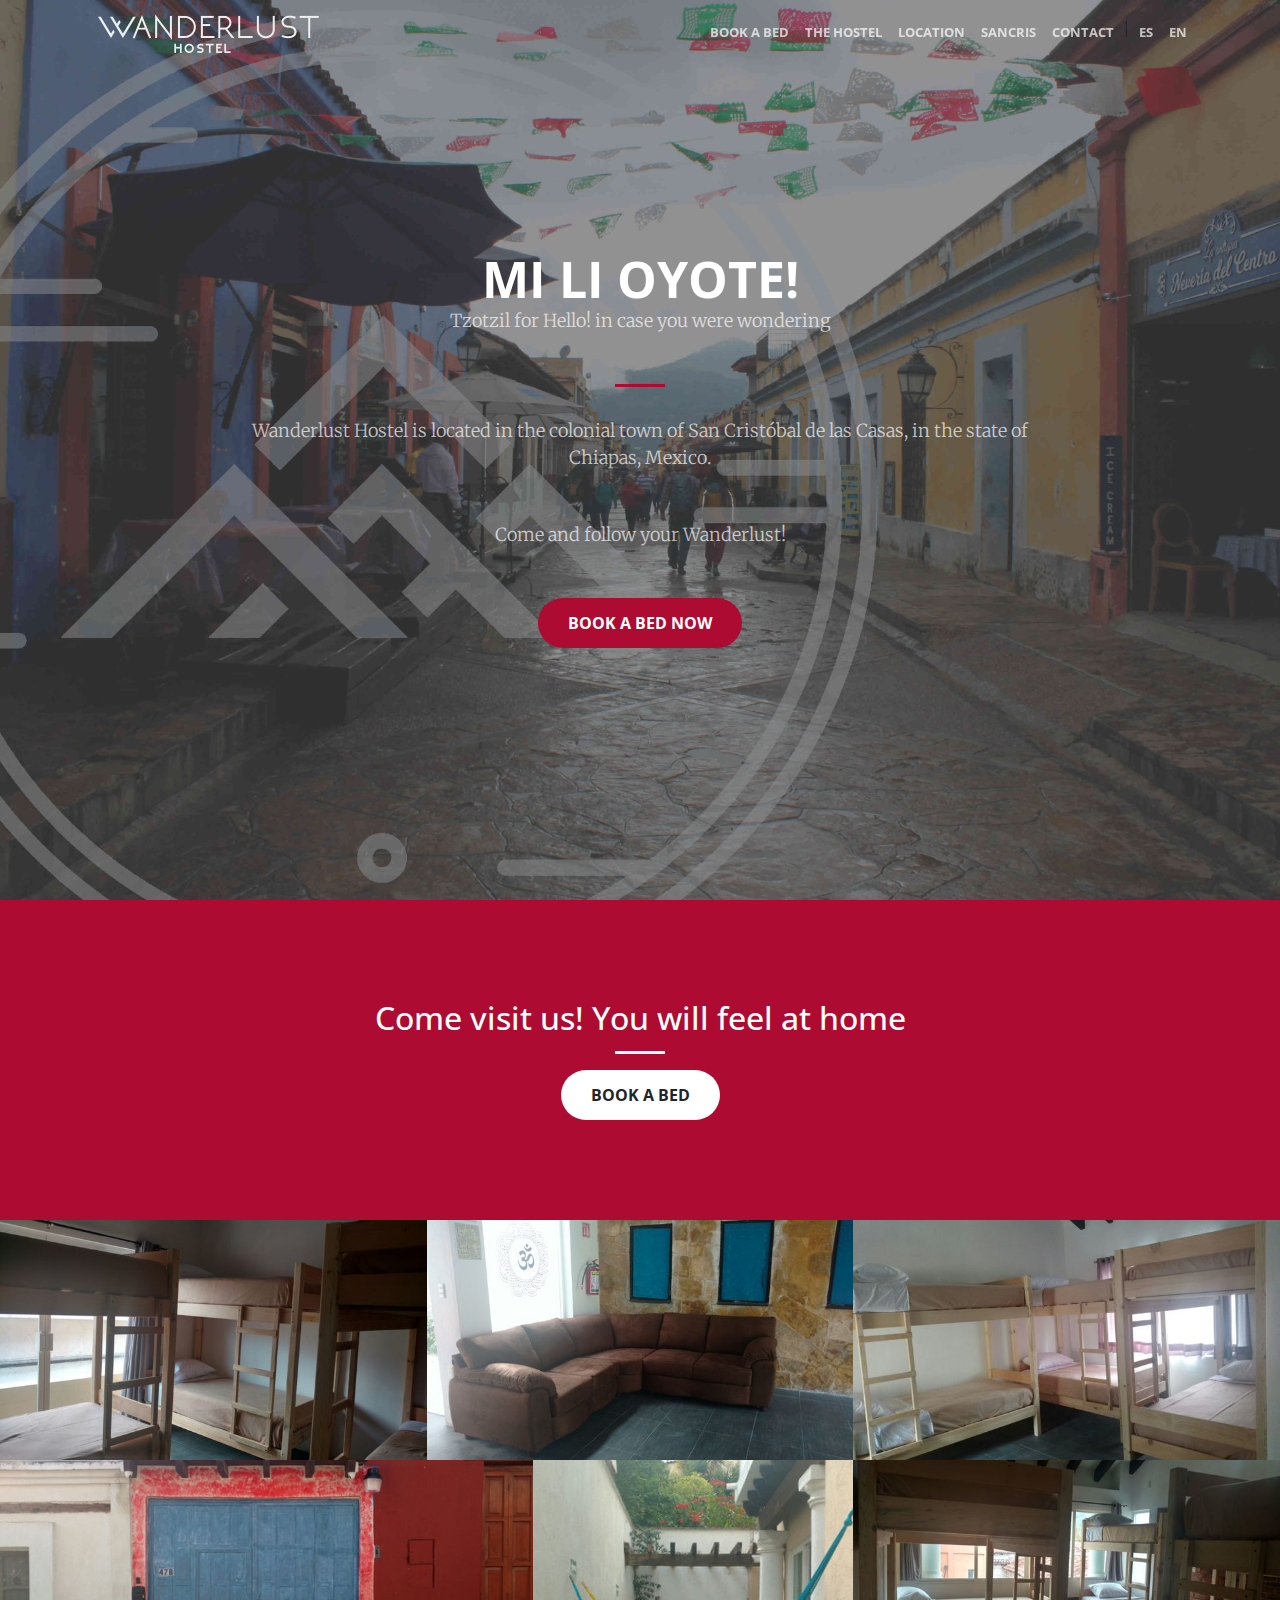
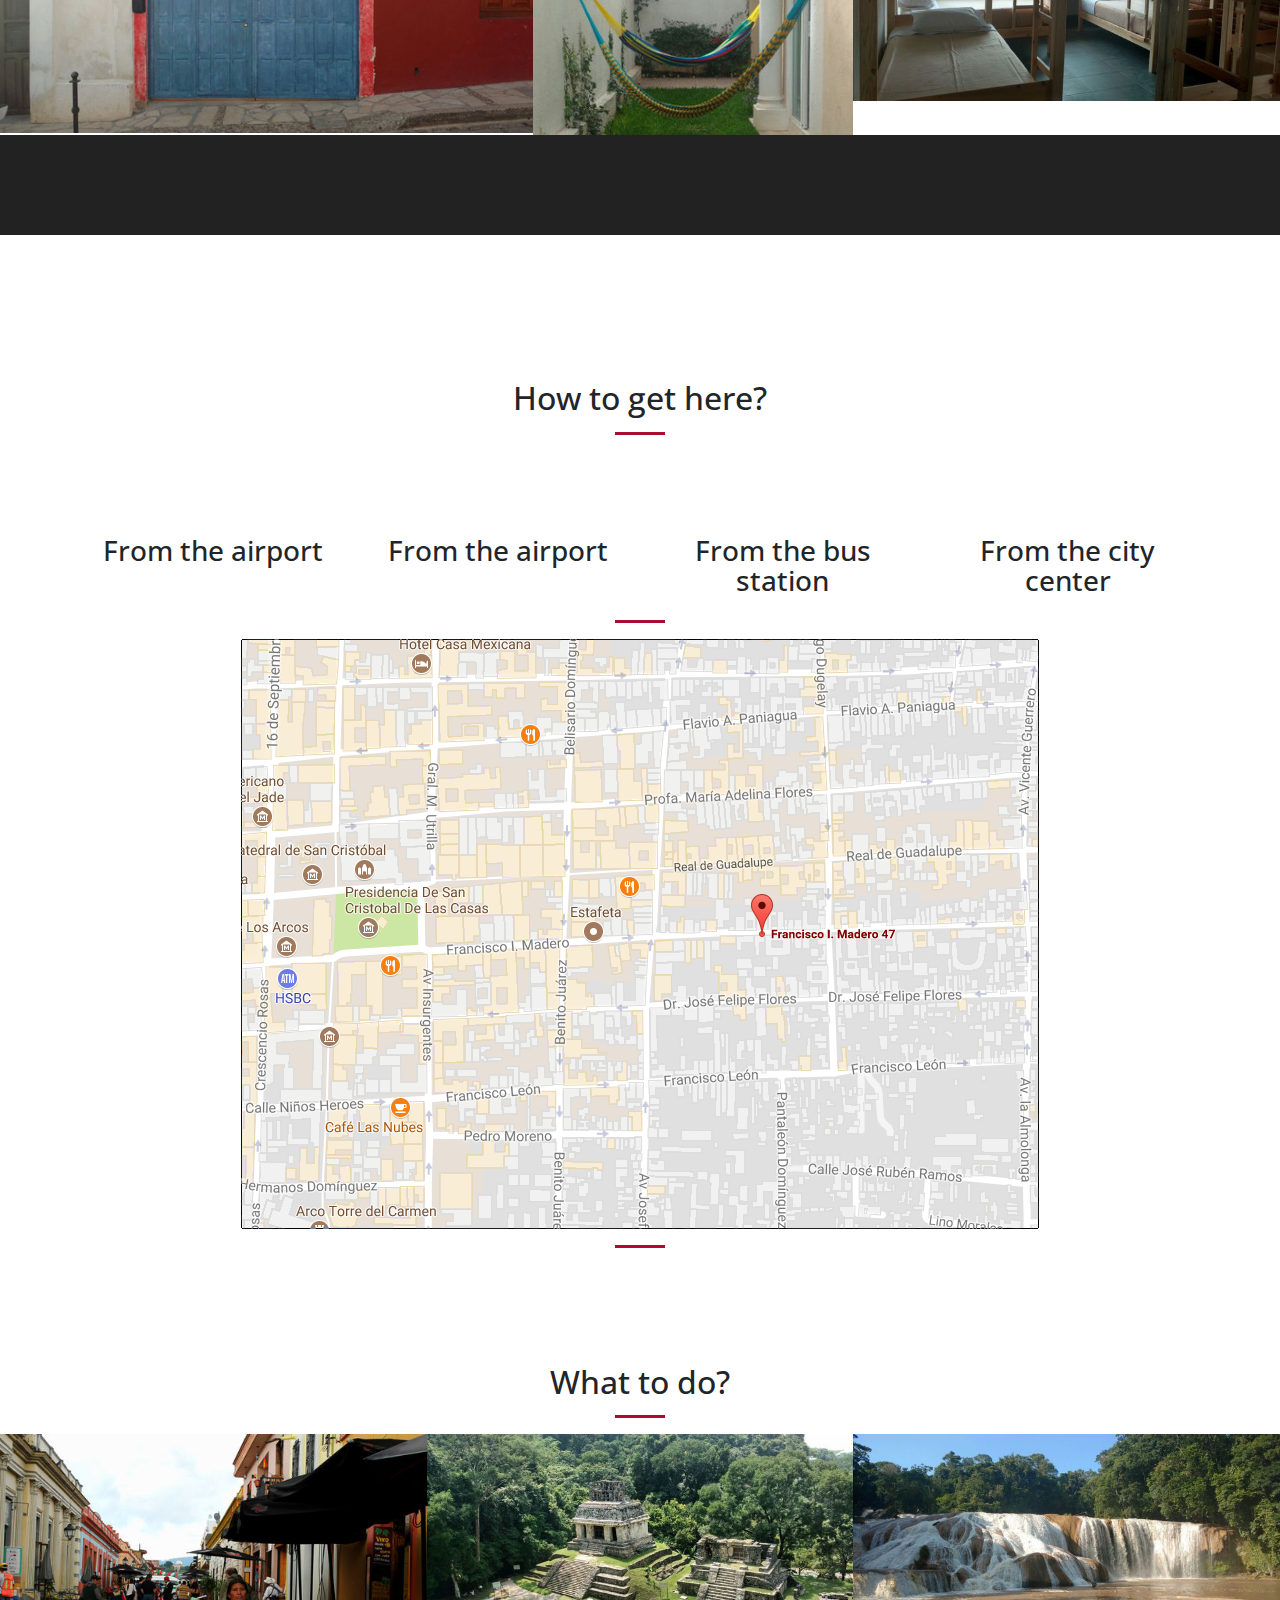
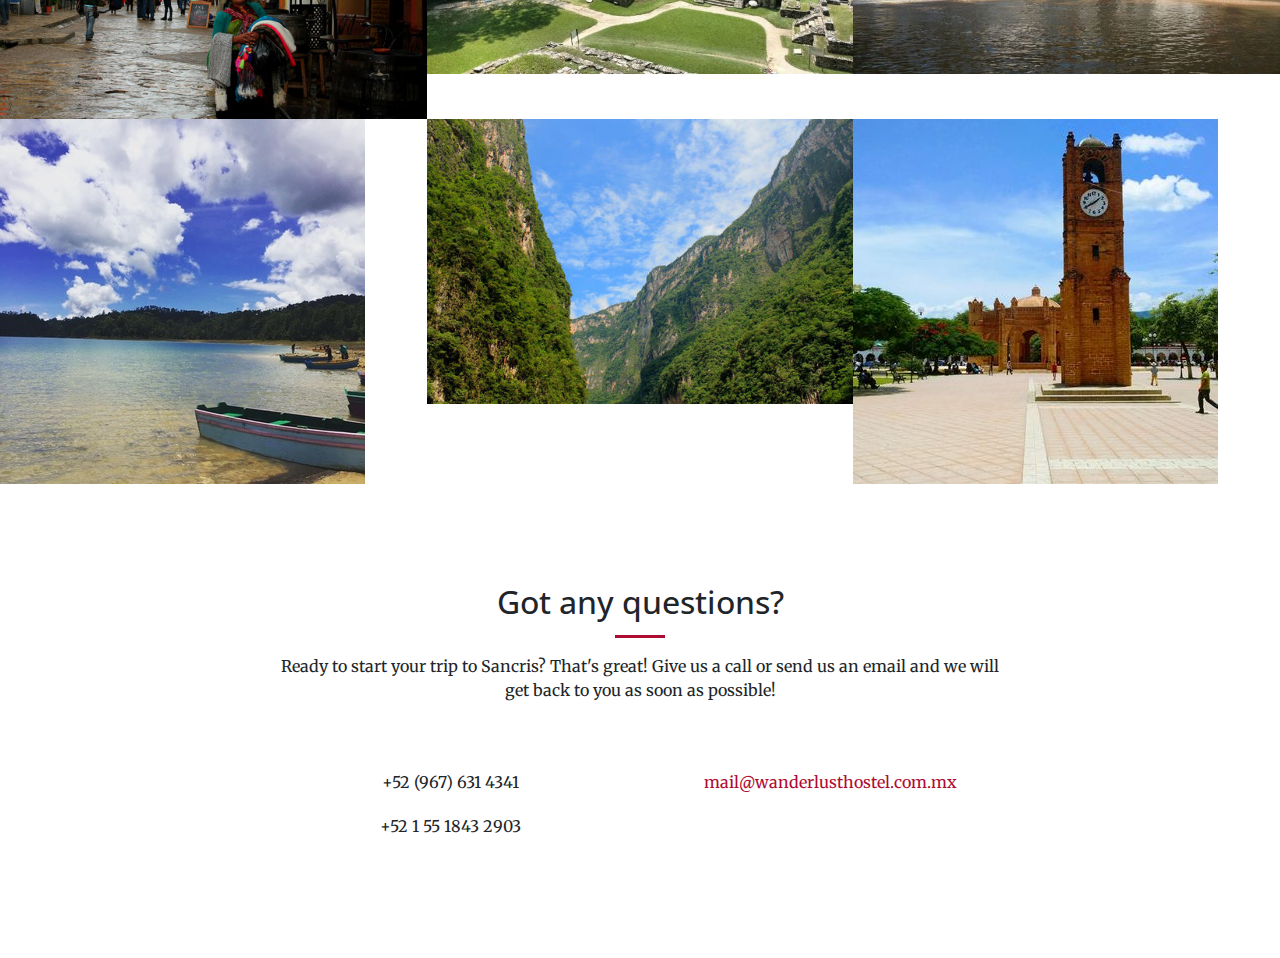
==== index.html @ d8a04271 "cha" ====
<!DOCTYPE html>
<html lang="en">

  <head>

    <meta charset="utf-8">
    <meta name="viewport" content="width=device-width, initial-scale=1, shrink-to-fit=no">
    <meta name="description" content="">
    <meta name="author" content="">

    <title>Wanderlust Hostel, San Cristobal de las Casas</title>

    <!-- Custom styles for this template -->
    <link href="css/bootsplash.css" rel="stylesheet">

  </head>

  <body>
	  <!--p><img src="img/logo_wanderlust-red.png"></p-->
	  <div></div>

  </body>

	<script>

var userLang = navigator.language || navigator.userLanguage; 

if (userLang.includes("en")){
	window.location = "en";
}else{
	window.location = "es";
}

	</script>

</html>
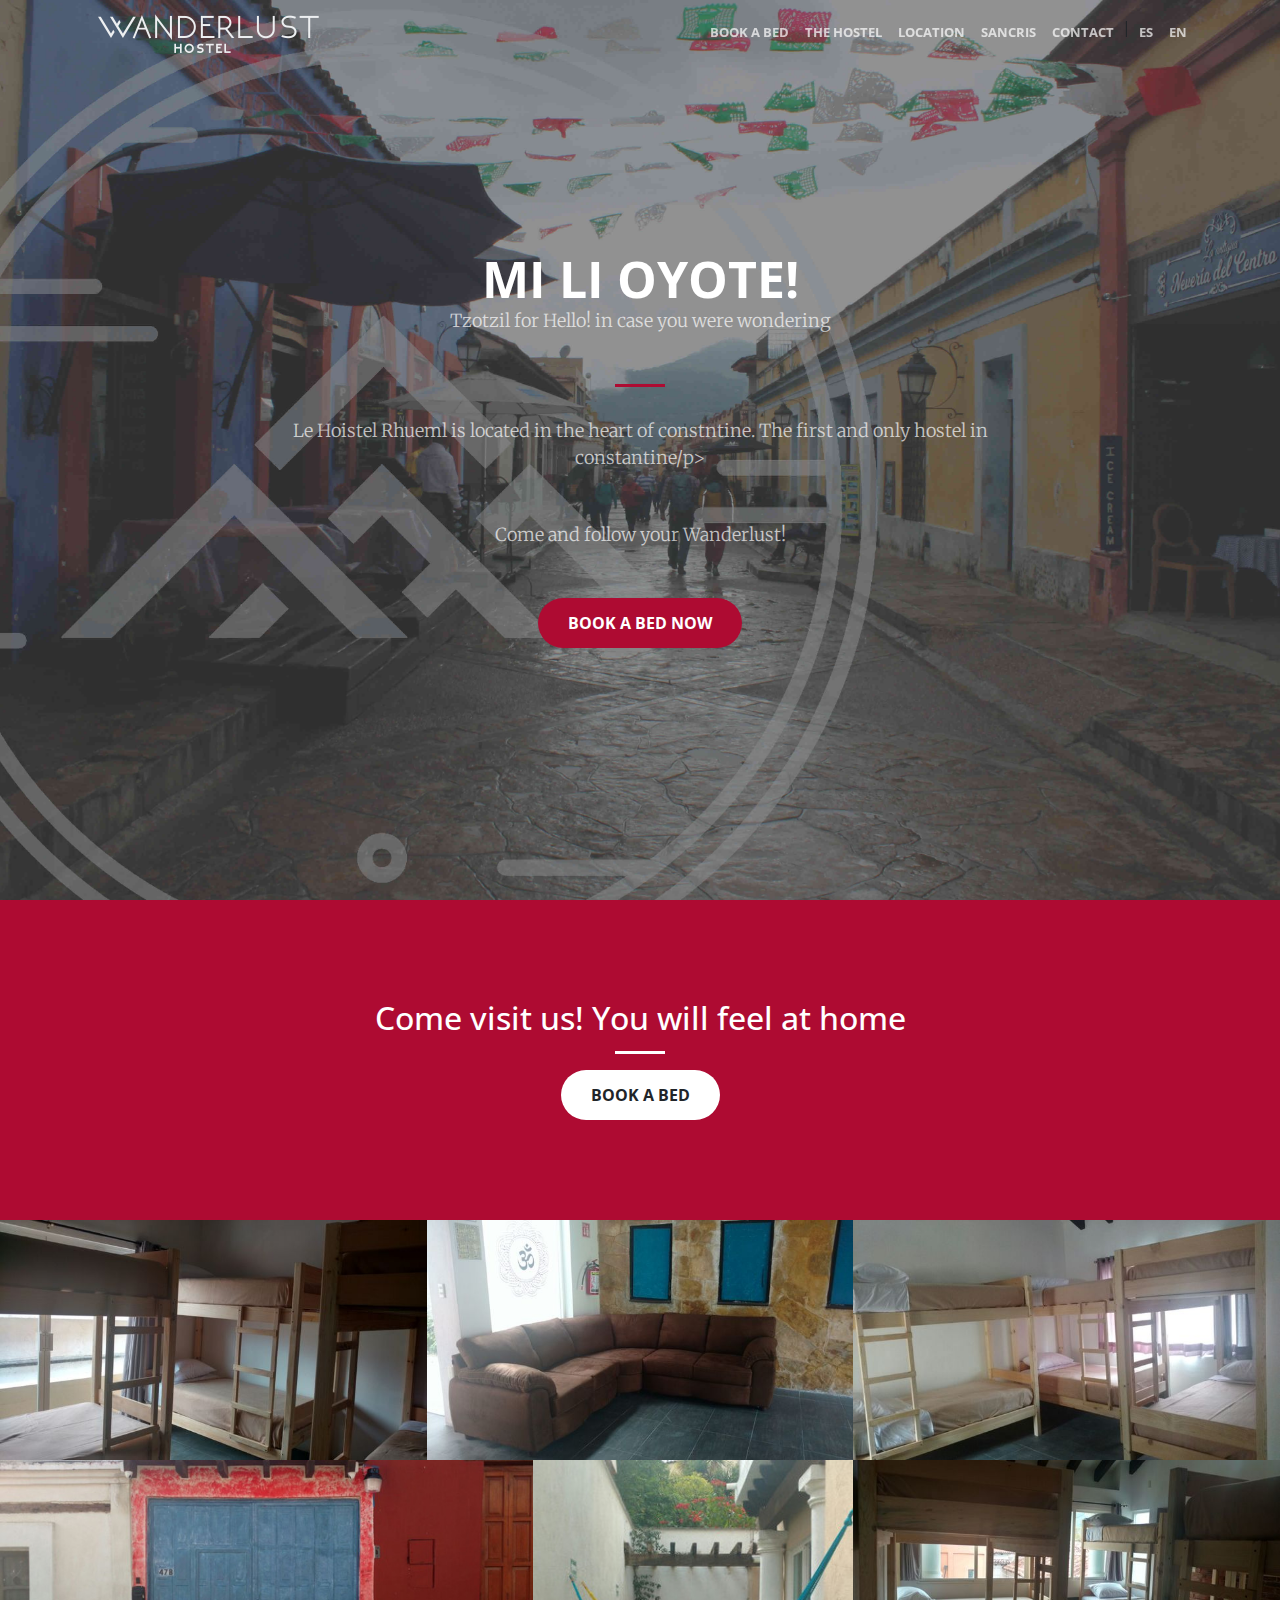
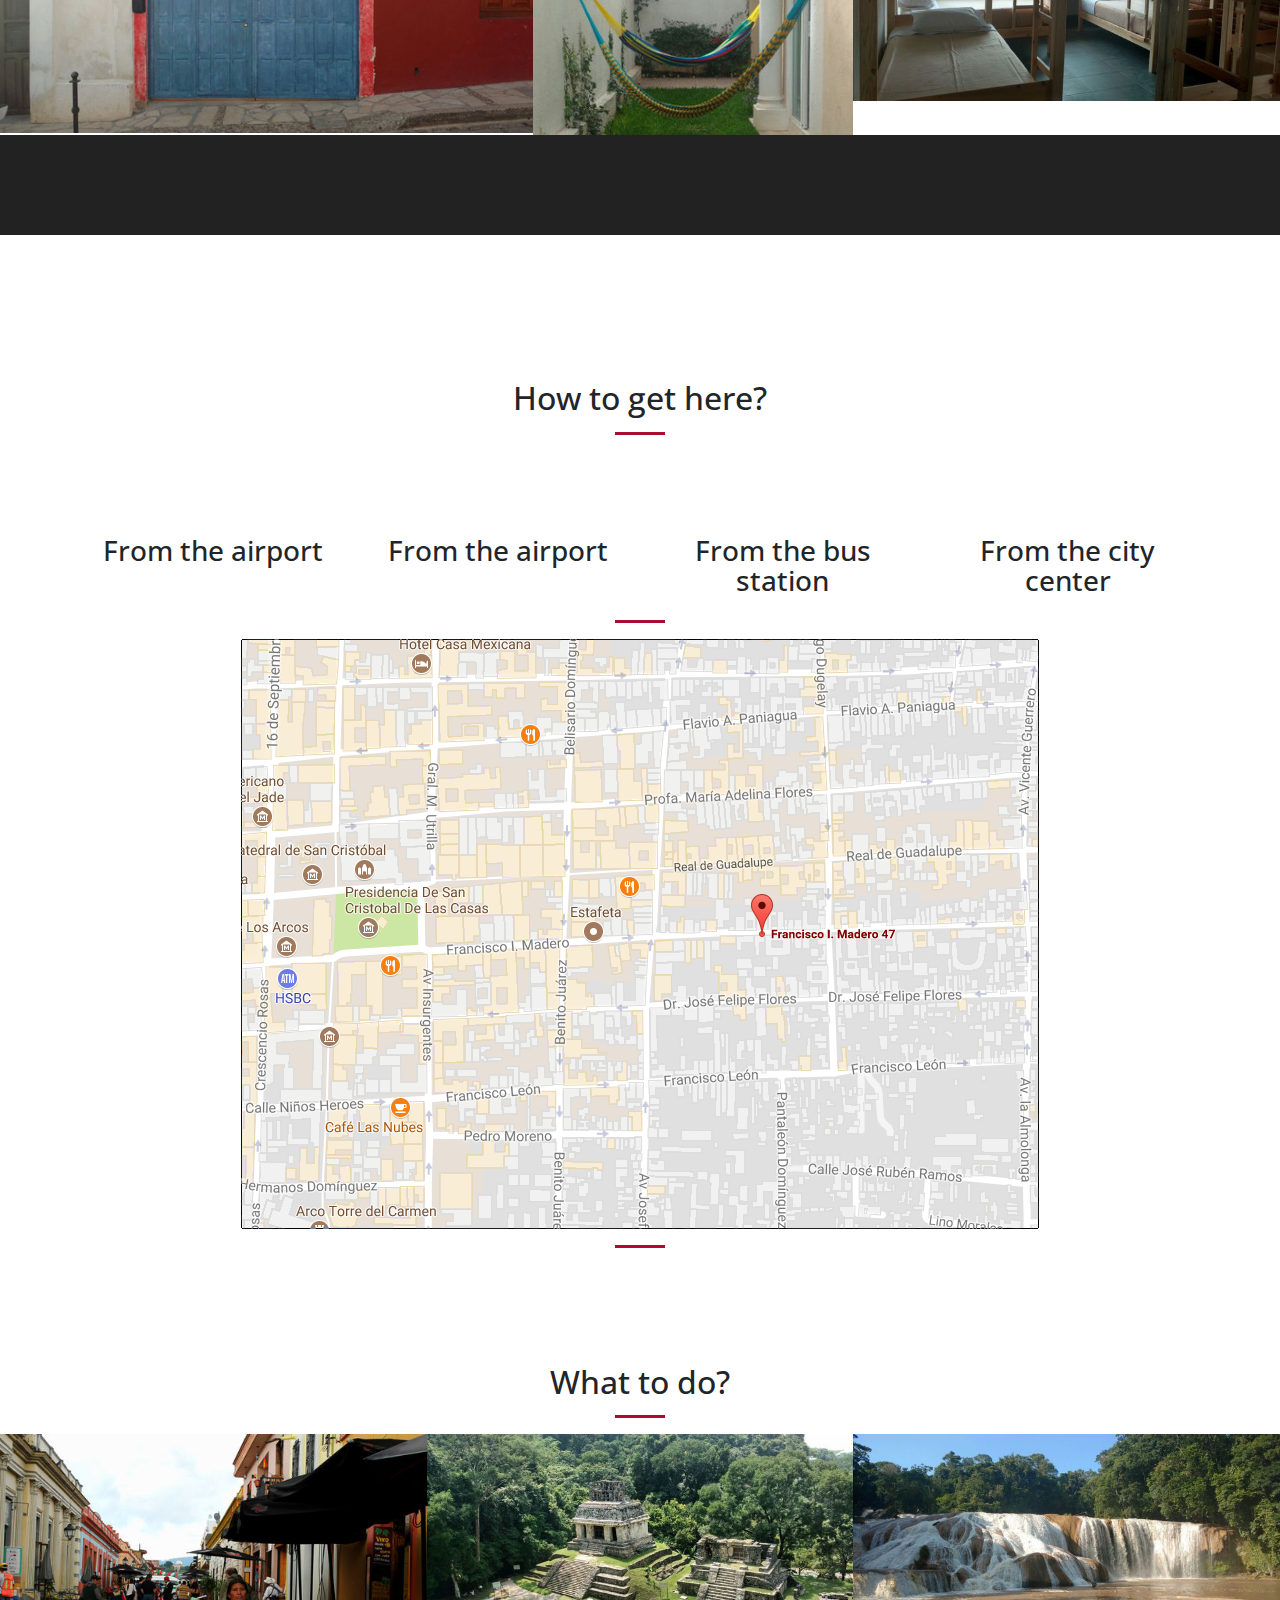
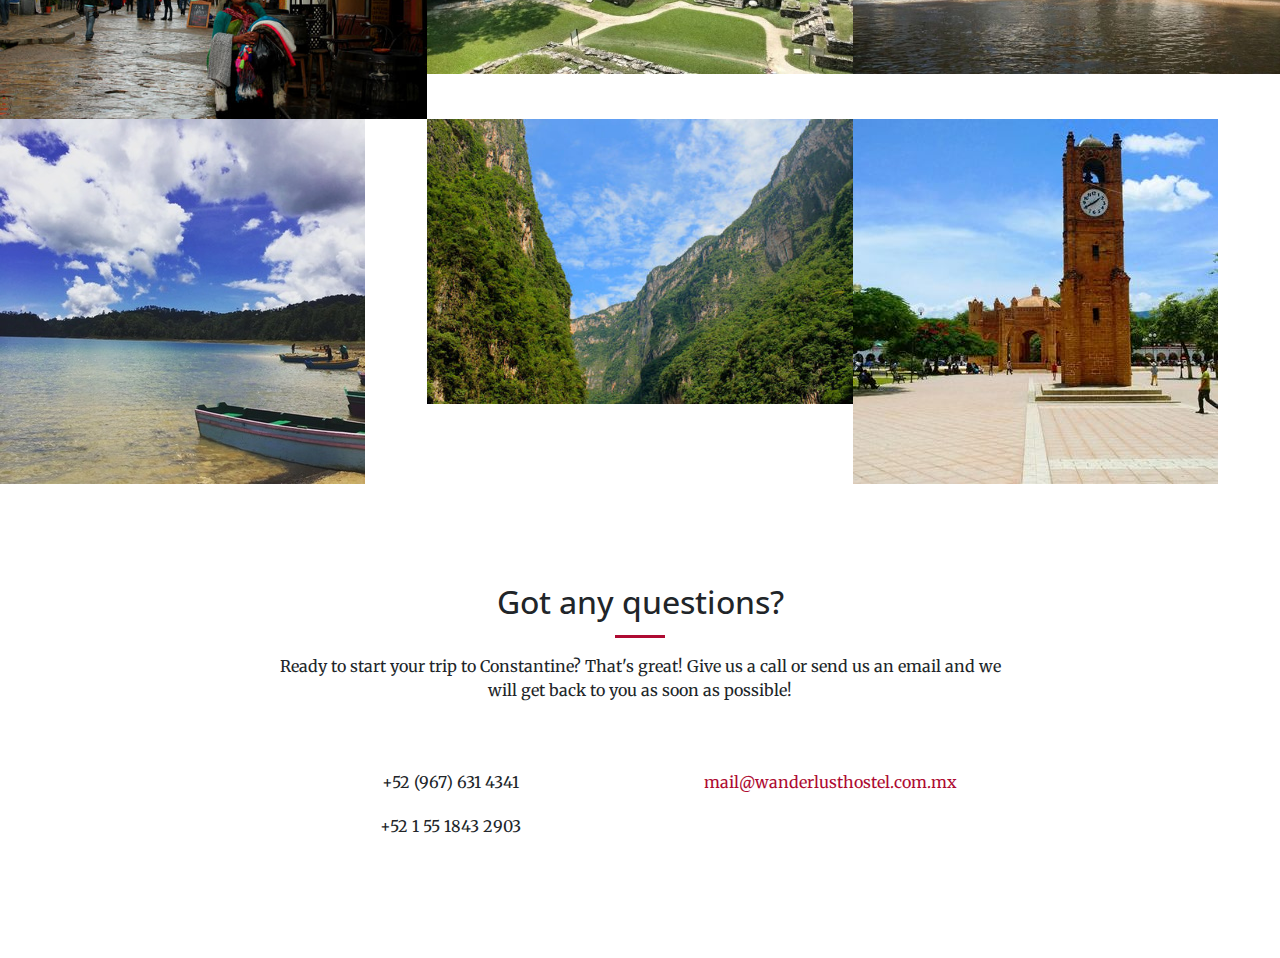
==== commit 3ee79628: "changing pictures step 1" ====
--- a/index.html
+++ b/index.html
@@ -8,7 +8,7 @@
     <meta name="description" content="">
     <meta name="author" content="">
 
-    <title>Wanderlust Hostel, San Cristobal de las Casas</title>
+    <title>Le Hostel Rhumel, Constantine</title>
 
     <!-- Custom styles for this template -->
     <link href="css/bootsplash.css" rel="stylesheet">
@@ -16,7 +16,7 @@
   </head>
 
   <body>
-	  <!--p><img src="img/logo_wanderlust-red.png"></p-->
+	  <!--p><img src="img/logo_rhumel-white.png"></p-->
 	  <div></div>
 
   </body>
@@ -28,7 +28,7 @@
 if (userLang.includes("en")){
 	window.location = "en";
 }else{
-	window.location = "es";
+	window.location = "en"
 }
 
 	</script>
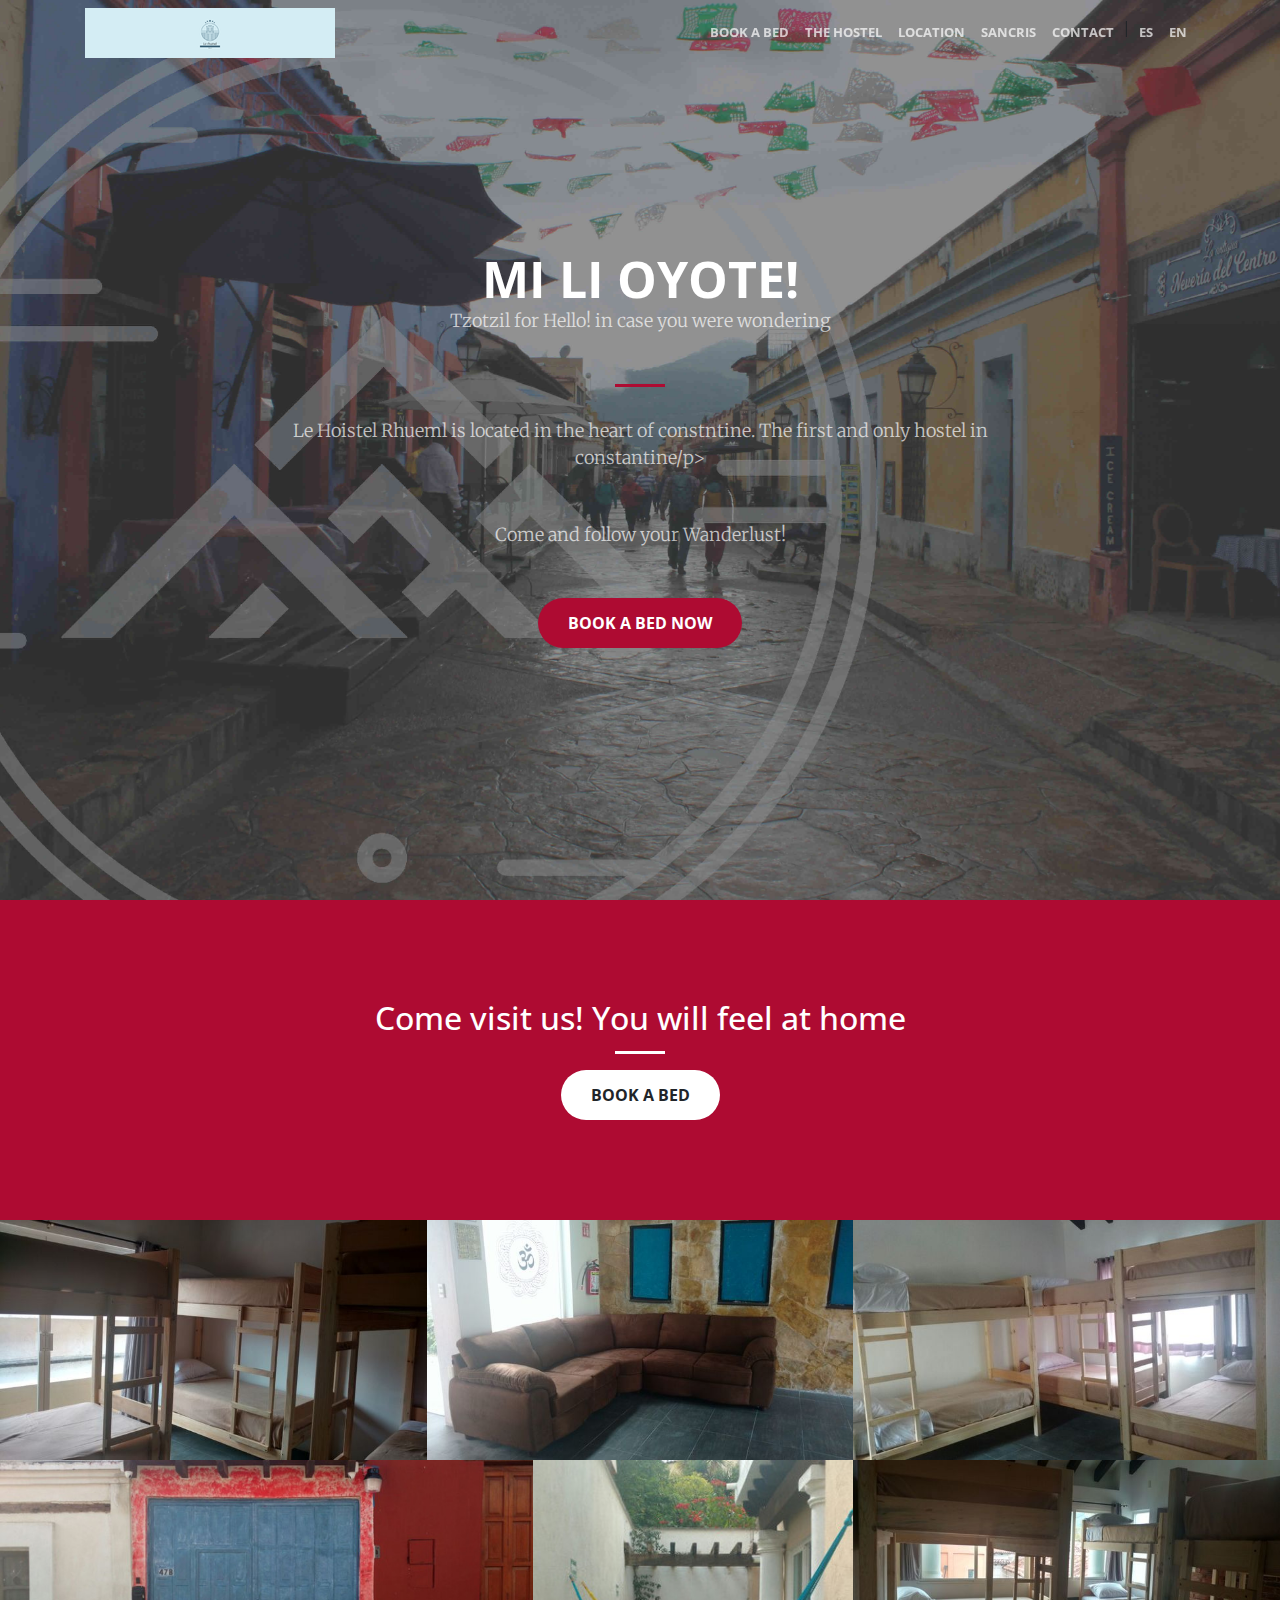
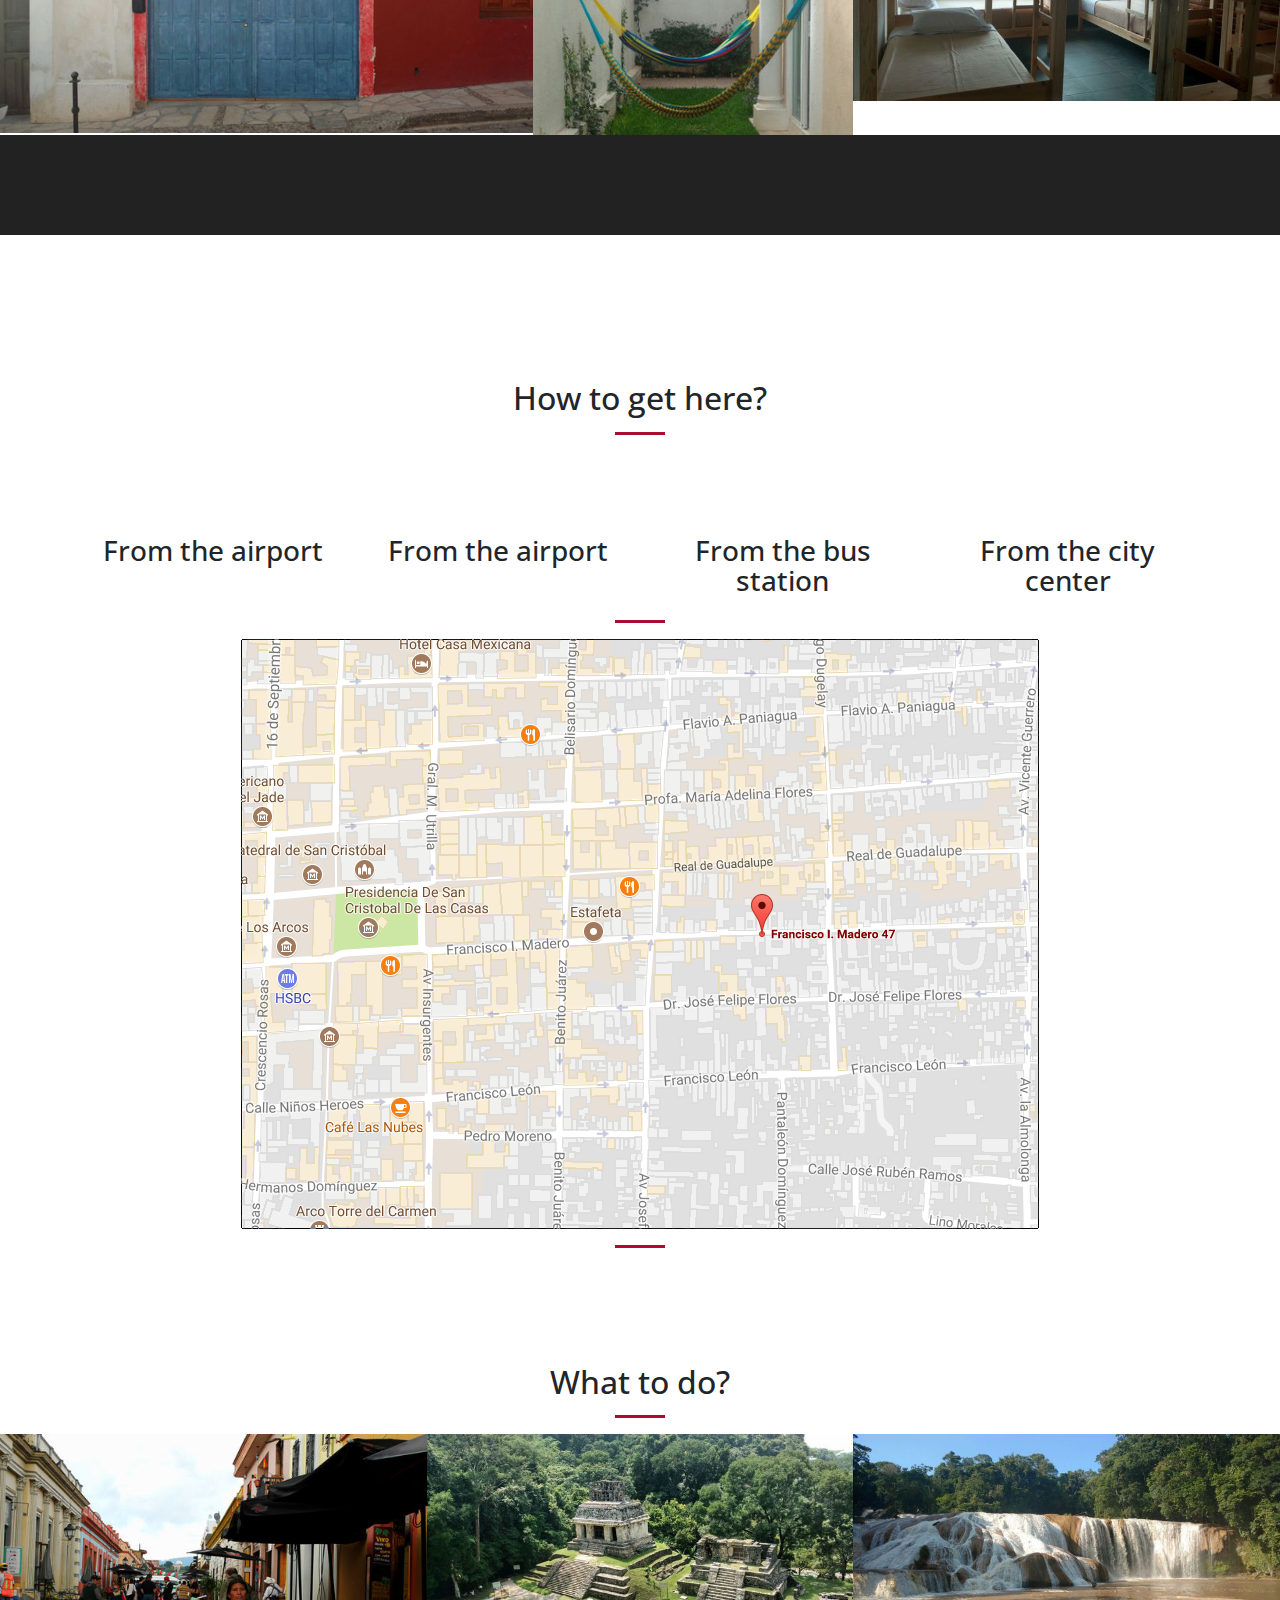
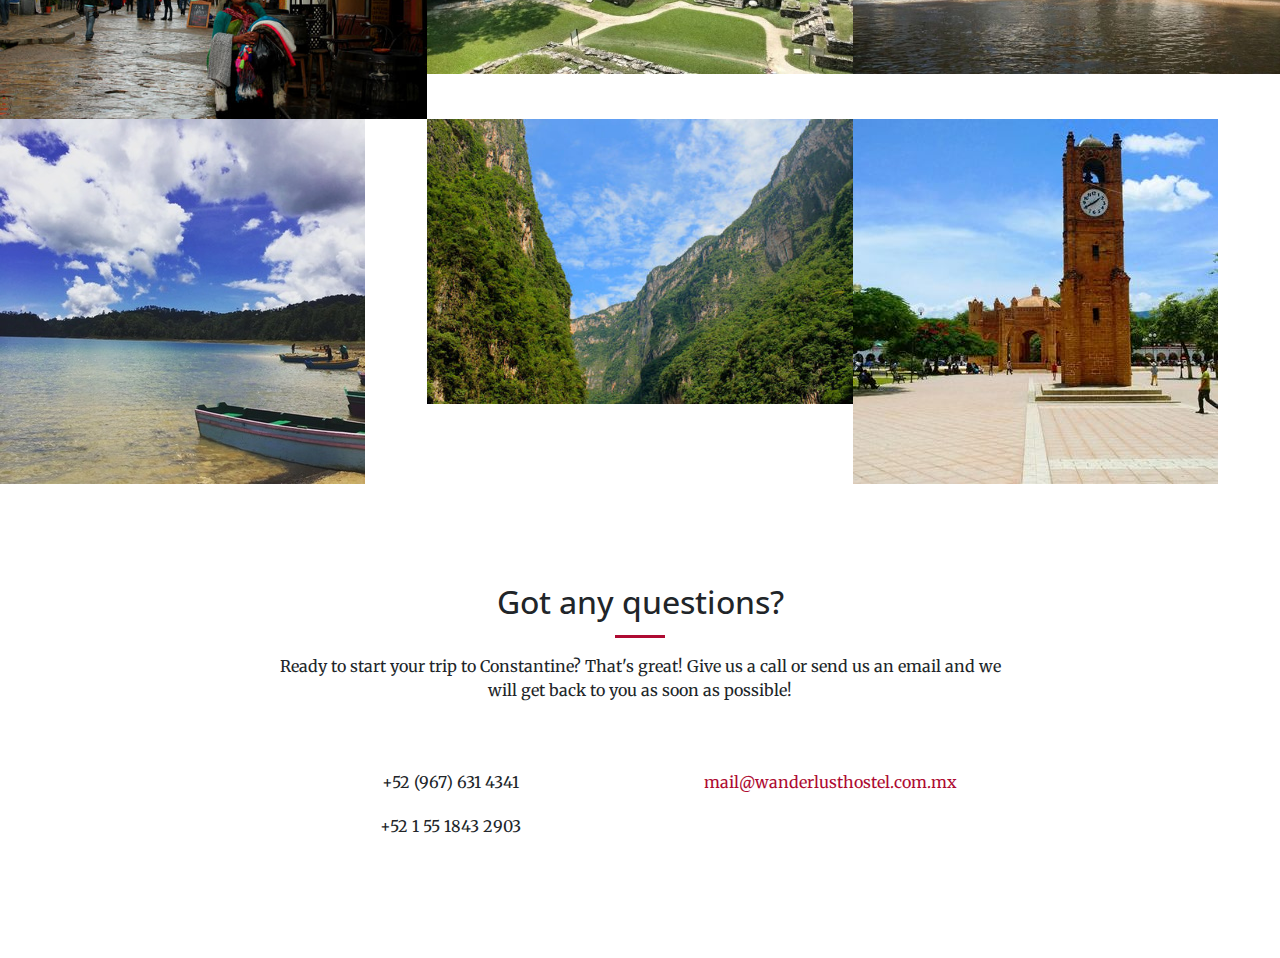
==== commit 507fd338: "removing stylesheet" ====
--- a/index.html
+++ b/index.html
@@ -11,12 +11,11 @@
     <title>Le Hostel Rhumel, Constantine</title>
 
     <!-- Custom styles for this template -->
-    <link href="css/bootsplash.css" rel="stylesheet">
-
+   <!--<link href="css/bootsplash.css" rel="stylesheet">  -->
   </head>
 
   <body>
-	  <!--p><img src="img/logo_rhumel-white.png"></p-->
+	  <img src="img/logo_rhumel-white.png">
 	  <div></div>
 
   </body>
